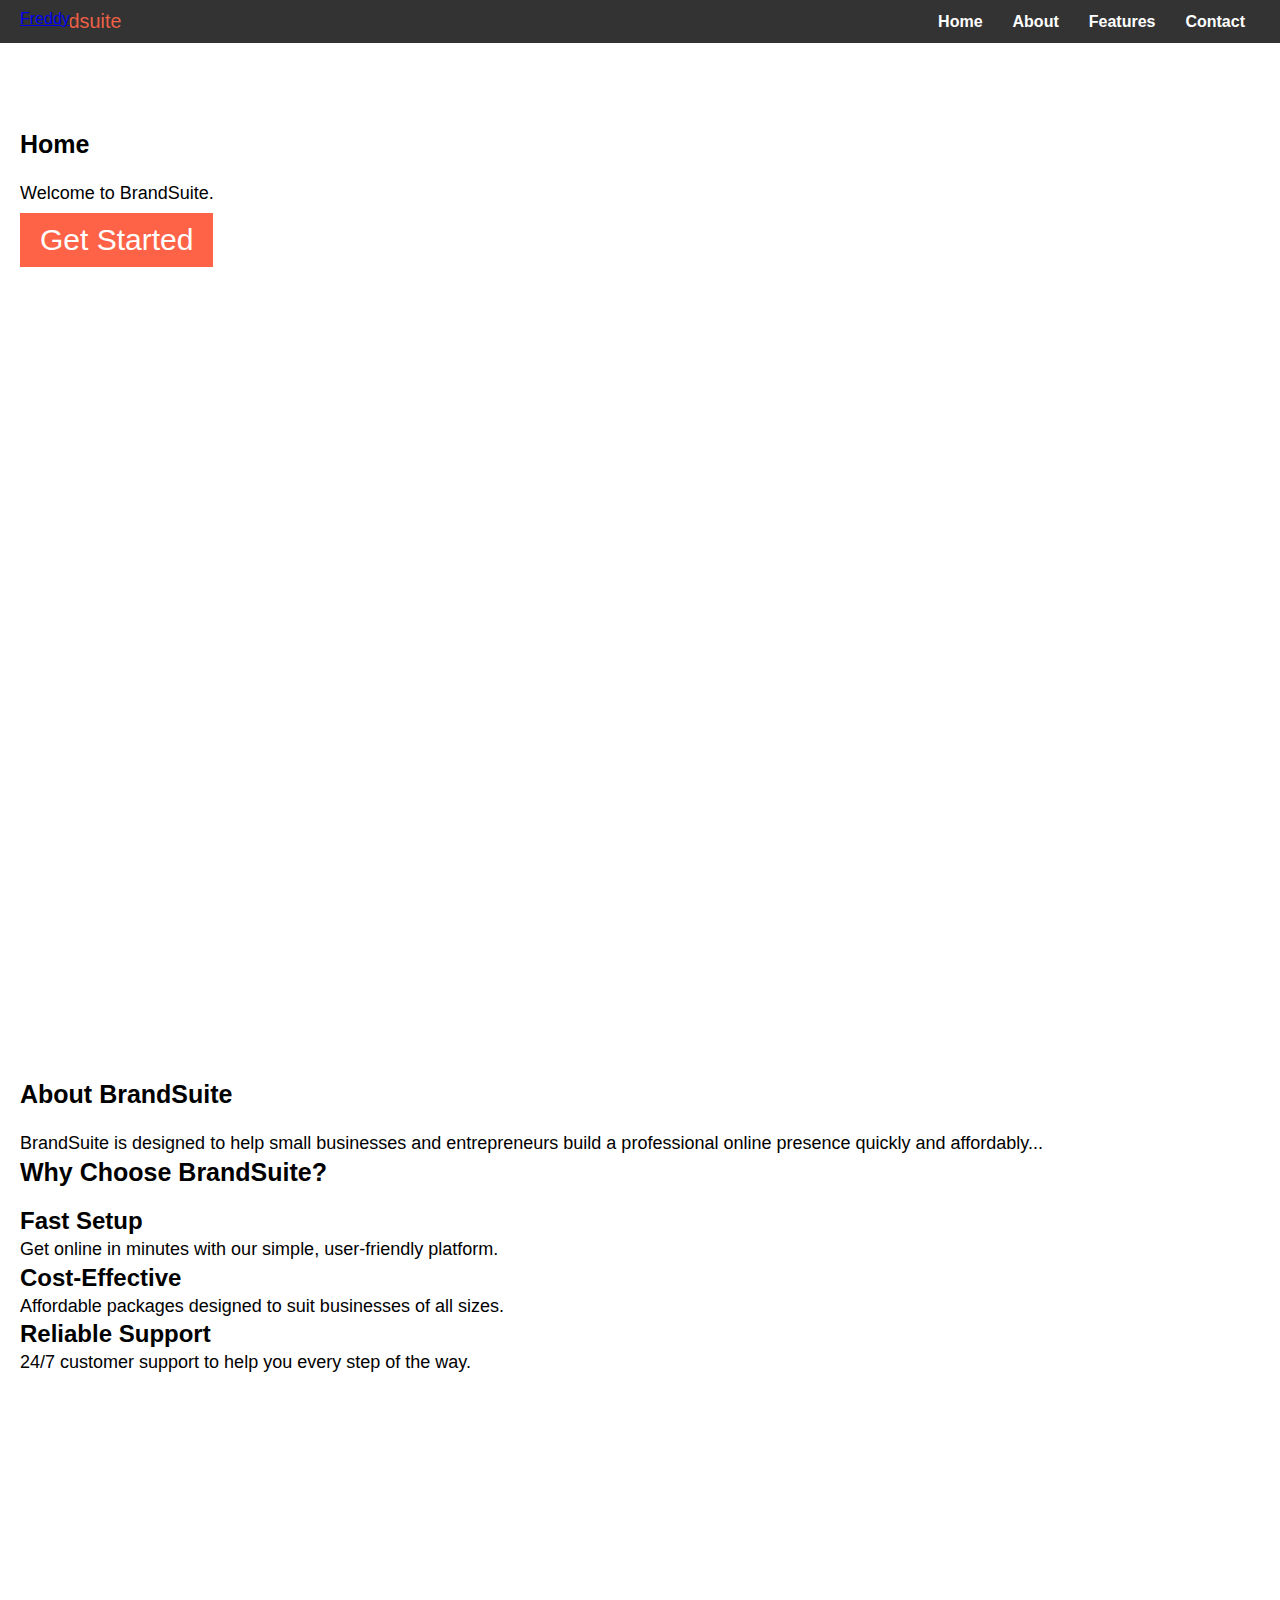
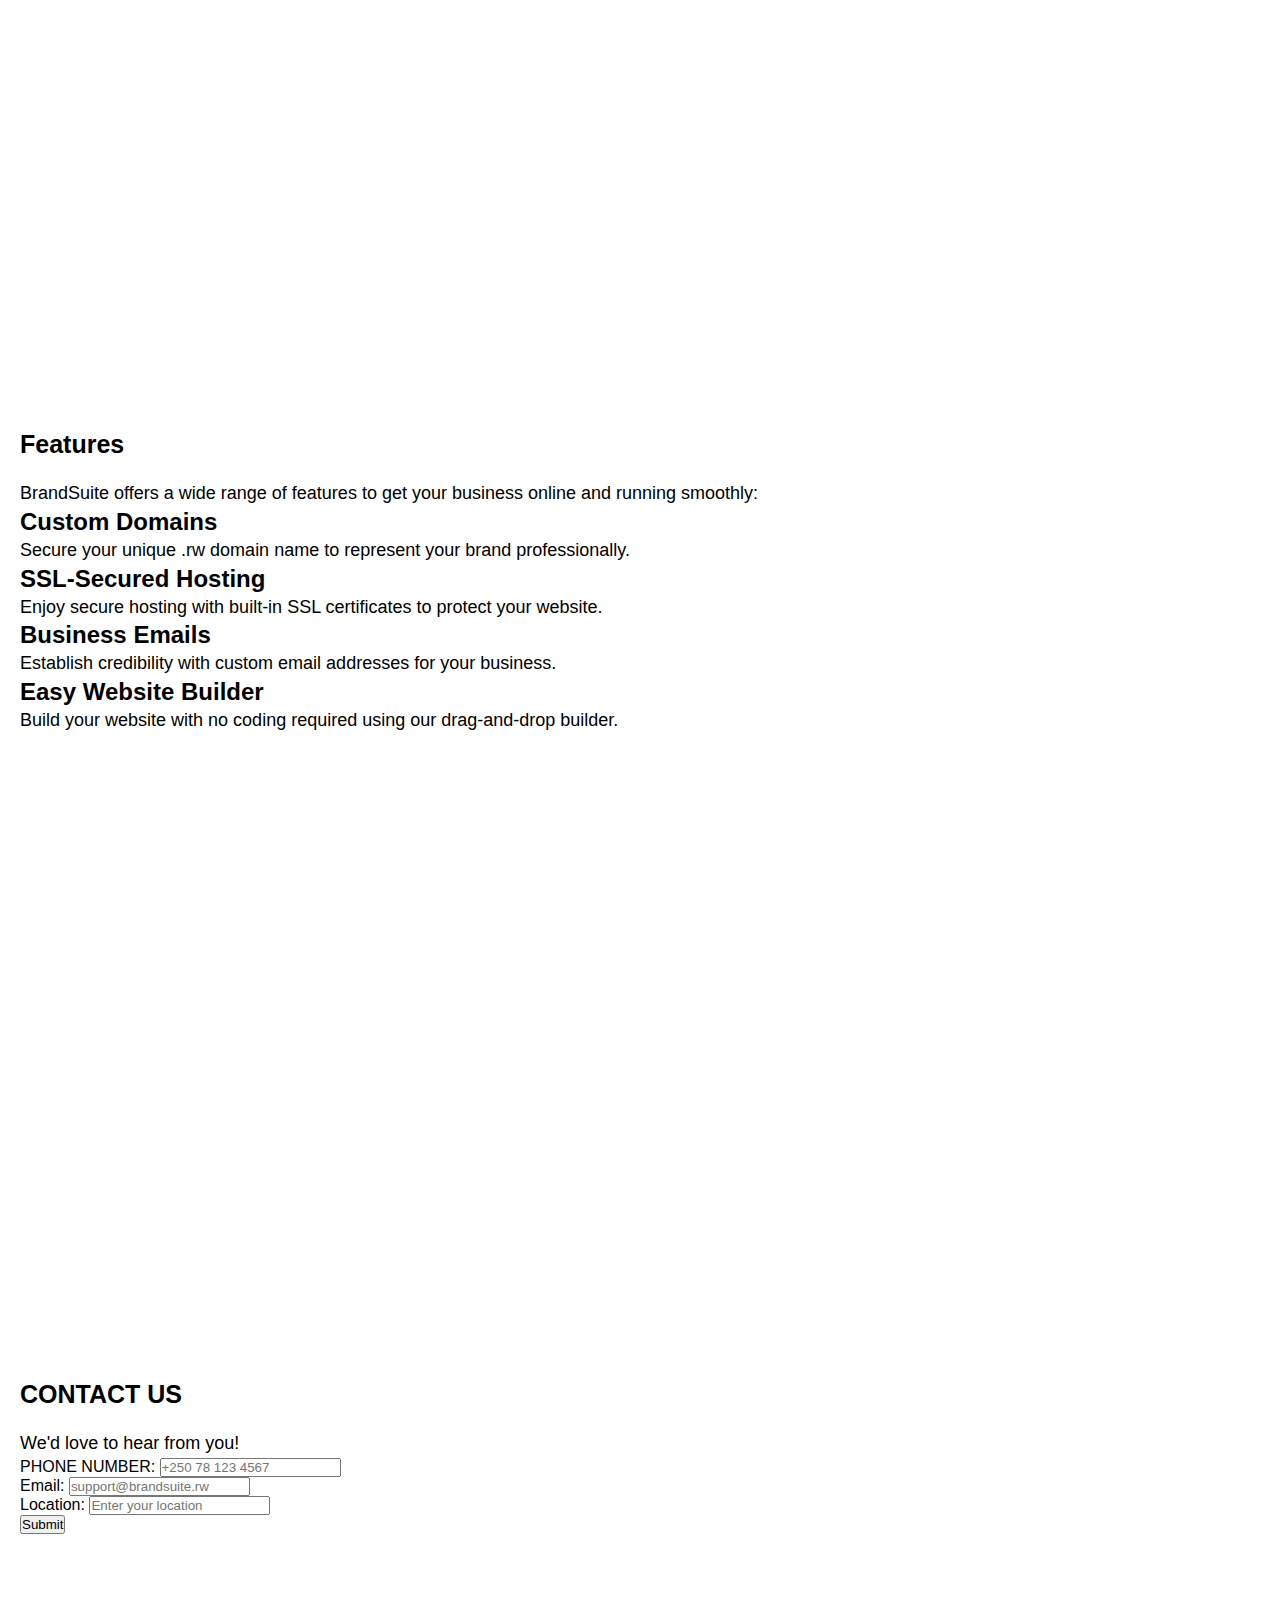
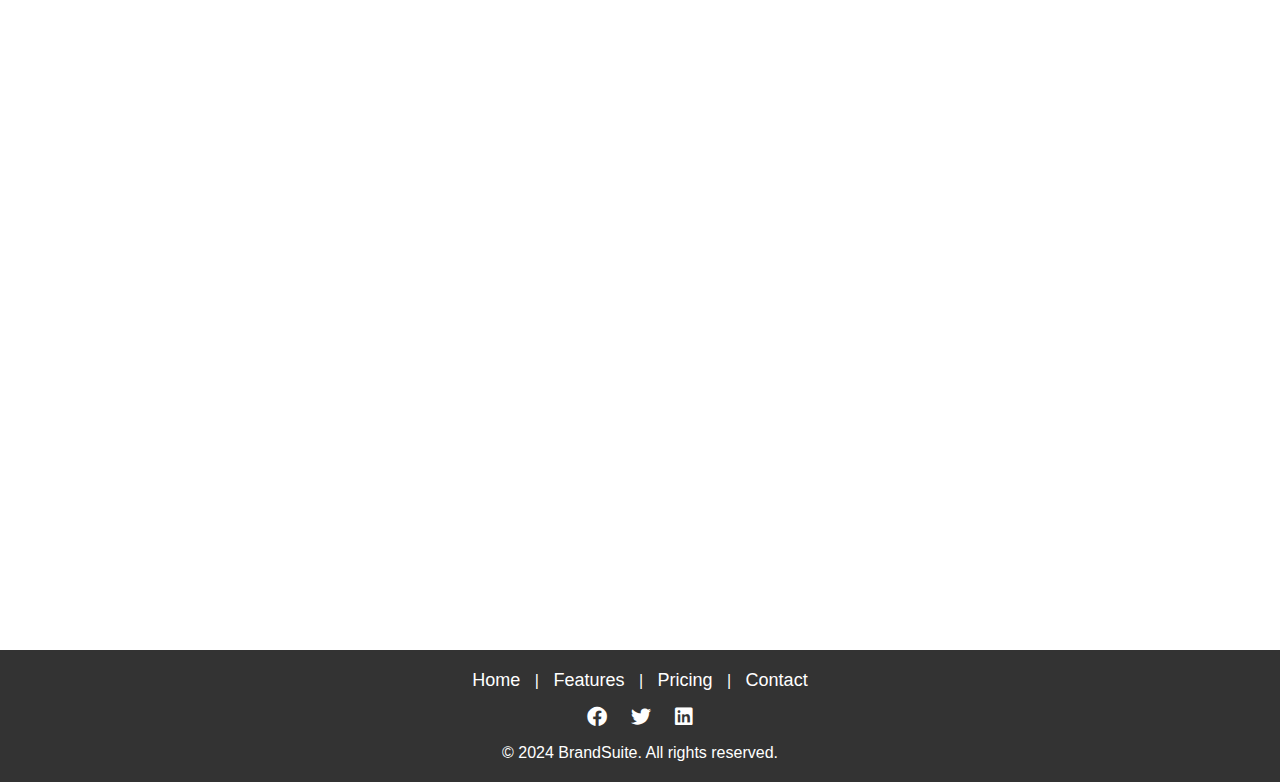
==== Brandsuit/index.html @ 791237d3 "day 4 CSS styling for Features, Contact, and Footer sections" ====
<!DOCTYPE html>
<html lang="en">
<head>
    <meta charset="UTF-8">
    <meta name="viewport" content="width=device-width, initial-scale=1.0">
    <title>Responsive Navbar</title>
    <link rel="stylesheet" href="style.css">
    <!-- Link to Font Awesome for icons -->
    <link rel="stylesheet" href="https://cdnjs.cloudflare.com/ajax/libs/font-awesome/6.0.0/css/all.min.css">
    <style>
        /* Basic reset */
        * {
            margin: 0;
            padding: 0;
            box-sizing: border-box;
        }
        body {
            font-family: Arial, sans-serif;
        }
        
        /* Navbar Styles */
        nav {
            background-color: #333;
            color: white;
            position: fixed;
            width: 100%;
            top: 0;
            left: 0;
            display: flex;
            justify-content: space-between;
            padding: 10px 20px;
            z-index: 1000;
        }
        nav ul {
            list-style: none;
            display: flex;
            align-items: center;
        }
        nav ul li {
            margin: 0 15px;
        }
        nav ul li a {
            color: white;
            text-decoration: none;
            font-weight: bold;
            transition: color 0.3s ease;
        }
        nav ul li a:hover {
            color: #ff6347;
        }
        /* Mobile menu button */
        .menu-button {
            display: none;
        }
        marquee {
            color: #ff6347;
            font-size: 20px;
        }

        /* CTA Button */
        .cta-button {
            padding: 10px 20px;
            background-color: #ff6347;
            color: white;
            border: none;
            cursor: pointer;
            font-size: 30px;
            margin-top: 5px;
        }

        /* Sections Styling */
        section {
            padding: 80px 20px;
            min-height: 100vh;
            margin-top: 50px;
        }
        section h1 {
            font-size: 25px;
            margin-bottom: 20px;
        }
        section p {
            font-size: 18px;
            line-height: 1.6;
        }

        /* Footer Styling */
        footer {
            background-color: #333;
            color: white;
            text-align: center;
            padding: 20px;
            margin-top: 50px;
        }
        footer .footer-links {
            margin-bottom: 15px;
        }
        footer .footer-links a {
            color: white;
            margin: 0 10px;
            text-decoration: none;
            font-size: 18px;
        }
        footer .footer-links a:hover {
            color: #ff6347;
        }
        footer .social-media {
            margin-bottom: 15px;
        }
        footer .social-media a {
            color: white;
            margin: 0 10px;
            font-size: 20px;
        }
        footer .social-media a:hover {
            color: #ff6347;
        }
        footer .copyright {
            font-size: 16px;
        }

        /* Responsive Styles */
        @media (max-width: 768px) {
            nav ul {
                flex-direction: column;
                display: none;
                background-color: #333;
                position: absolute;
                top: 50px;
                right: 0;
                width: 100%;
                text-align: center;
            }
            nav ul.show {
                display: flex;
            }
            nav ul li {
                margin: 10px 0;
            }
            .menu-button {
                display: block;
                cursor: pointer;
            }
        }
    </style>
</head>
<body>

    <nav>
        <div class="brand">
            <a href="#">Freddy</a>
        </div>
        <marquee direction="right"> KITECH brandsuite</marquee>
        <ul id="navbar">
            <li><a href="#home">Home</a></li>
            <li><a href="#about">About</a></li>
            <li><a href="#Features">Features</a></li>
            <li><a href="#contact">Contact</a></li>
        </ul>
        <div class="menu-button" onclick="toggleMenu()">
            <svg xmlns="http://www.w3.org/2000/svg" height="26px" viewBox="0 -960 960 960" width="26px" fill="#5f6368"><path d="M120-240v-80h720v80H120Zm0-200v-80h720v80H120Zm0-200v-80h720v80H120Z"/></svg>
        </div>
    </nav>

    <!-- Section Content -->
    <section id="home">
        <h1>Home</h1>
        <p>Welcome to BrandSuite.</p>
        <button class="cta-button">Get Started</button>
    </section>

    <section id="about">
        <h1>About BrandSuite</h1>
        <p>BrandSuite is designed to help small businesses and entrepreneurs build a professional online presence quickly and affordably...</p>
        <h1>Why Choose BrandSuite?</h1>  
        <h2>Fast Setup</h2>
        <p>Get online in minutes with our simple, user-friendly platform.</p>
        <h2>Cost-Effective</h2>
        <p>Affordable packages designed to suit businesses of all sizes.</p>
        <h2>Reliable Support</h2>
        <p>24/7 customer support to help you every step of the way.</p>
    </section>

    <section id="Features">
        <h1>Features</h1>
        <p>BrandSuite offers a wide range of features to get your business online and running smoothly:</p>
        <h2>Custom Domains</h2>
        <p>Secure your unique .rw domain name to represent your brand professionally.</p>
        <h2>SSL-Secured Hosting</h2>
        <p>Enjoy secure hosting with built-in SSL certificates to protect your website.</p>
        <h2>Business Emails</h2>
        <p>Establish credibility with custom email addresses for your business.</p>
        <h2>Easy Website Builder</h2>
        <p>Build your website with no coding required using our drag-and-drop builder.</p>
    </section>

    <section id="contact">
        <h1>CONTACT US</h1>
        <P>We'd love to hear from you!</P>
        <form action="#" method="post">
            <div class="form-group">
                <label for="name">PHONE NUMBER:</label>
                <input type="text" id="name" name="name" placeholder="+250 78 123 4567" >
            </div>
            <div class="form-group">
                <label for="email">Email:</label>
                <input type="email" id="email" name="email" placeholder="support@brandsuite.rw">
            </div>
            <div class="form-group">
                <label for="location">Location:</label>
                <input type="text" id="location" name="location" placeholder="Enter your location">
            </div>
            <!-- Add a button for submitting the form -->
            <button type="submit">Submit</button>
        </form>
    
        <!-- Google Maps embedded for better location access -->
        <div class="map-container" style="margin-top: 20px;">
            <iframe
                src="https://www.google.com/maps/embed?pb=!1m18!1m12!1m3!1d997325.8553651234!2d29.570803746194237!3d-1.9402784373636147!2m3!1f0!2f0!3f0!3m2!1i1024!2i768!4f13.1!3m3!1m2!1s0x19dca7441f1bbecb%3A0x6663e73160ad6469!2sRwanda!5e0!3m2!1sen!2srw!4v1696930283298!5m2!1sen!2srw"
                width="600" height="450" style="border:0;" allowfullscreen="" loading="lazy">
            </iframe>
        </div>
    </section>

    <!-- Footer Section -->
    <footer>
        <div class="footer-links">
            <a href="#home">Home</a> | 
            <a href="#Features">Features</a> | 
            <a href="#">Pricing</a> | 
            <a href="#contact">Contact</a>
        </div>
        <div class="social-media">
            <a href="#"><i class="fab fa-facebook"></i></a>
            <a href="#"><i class="fab fa-twitter"></i></a>
            <a href="https://www.linkedin.com/in/rudasingwa-freddy-3254552b8/"><i class="fab fa-linkedin"></i></a>
        </div>
        <div class="copyright">
            © 2024 BrandSuite. All rights reserved.
        </div>
    </footer>

    <script>
        function toggleMenu() {
            const navbar = document.getElementById('navbar');
            navbar.classList.toggle('show');
        }
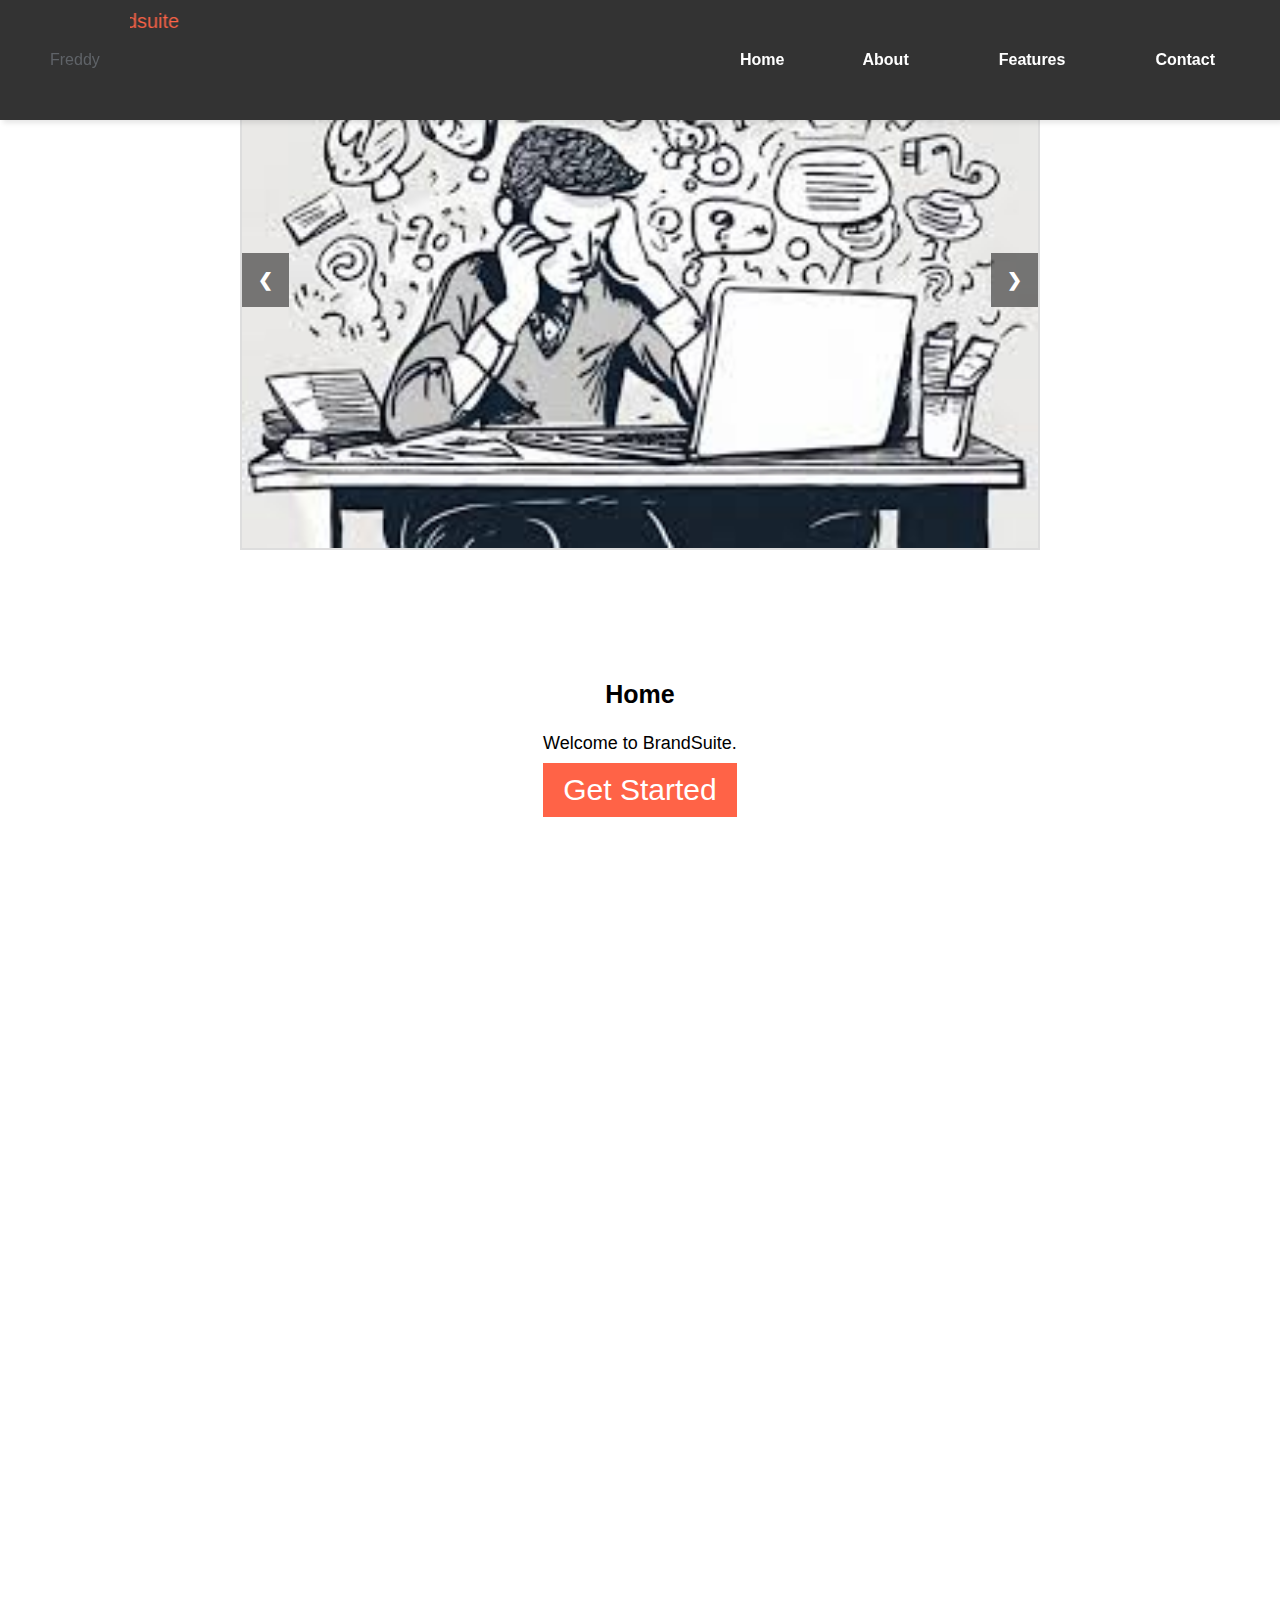
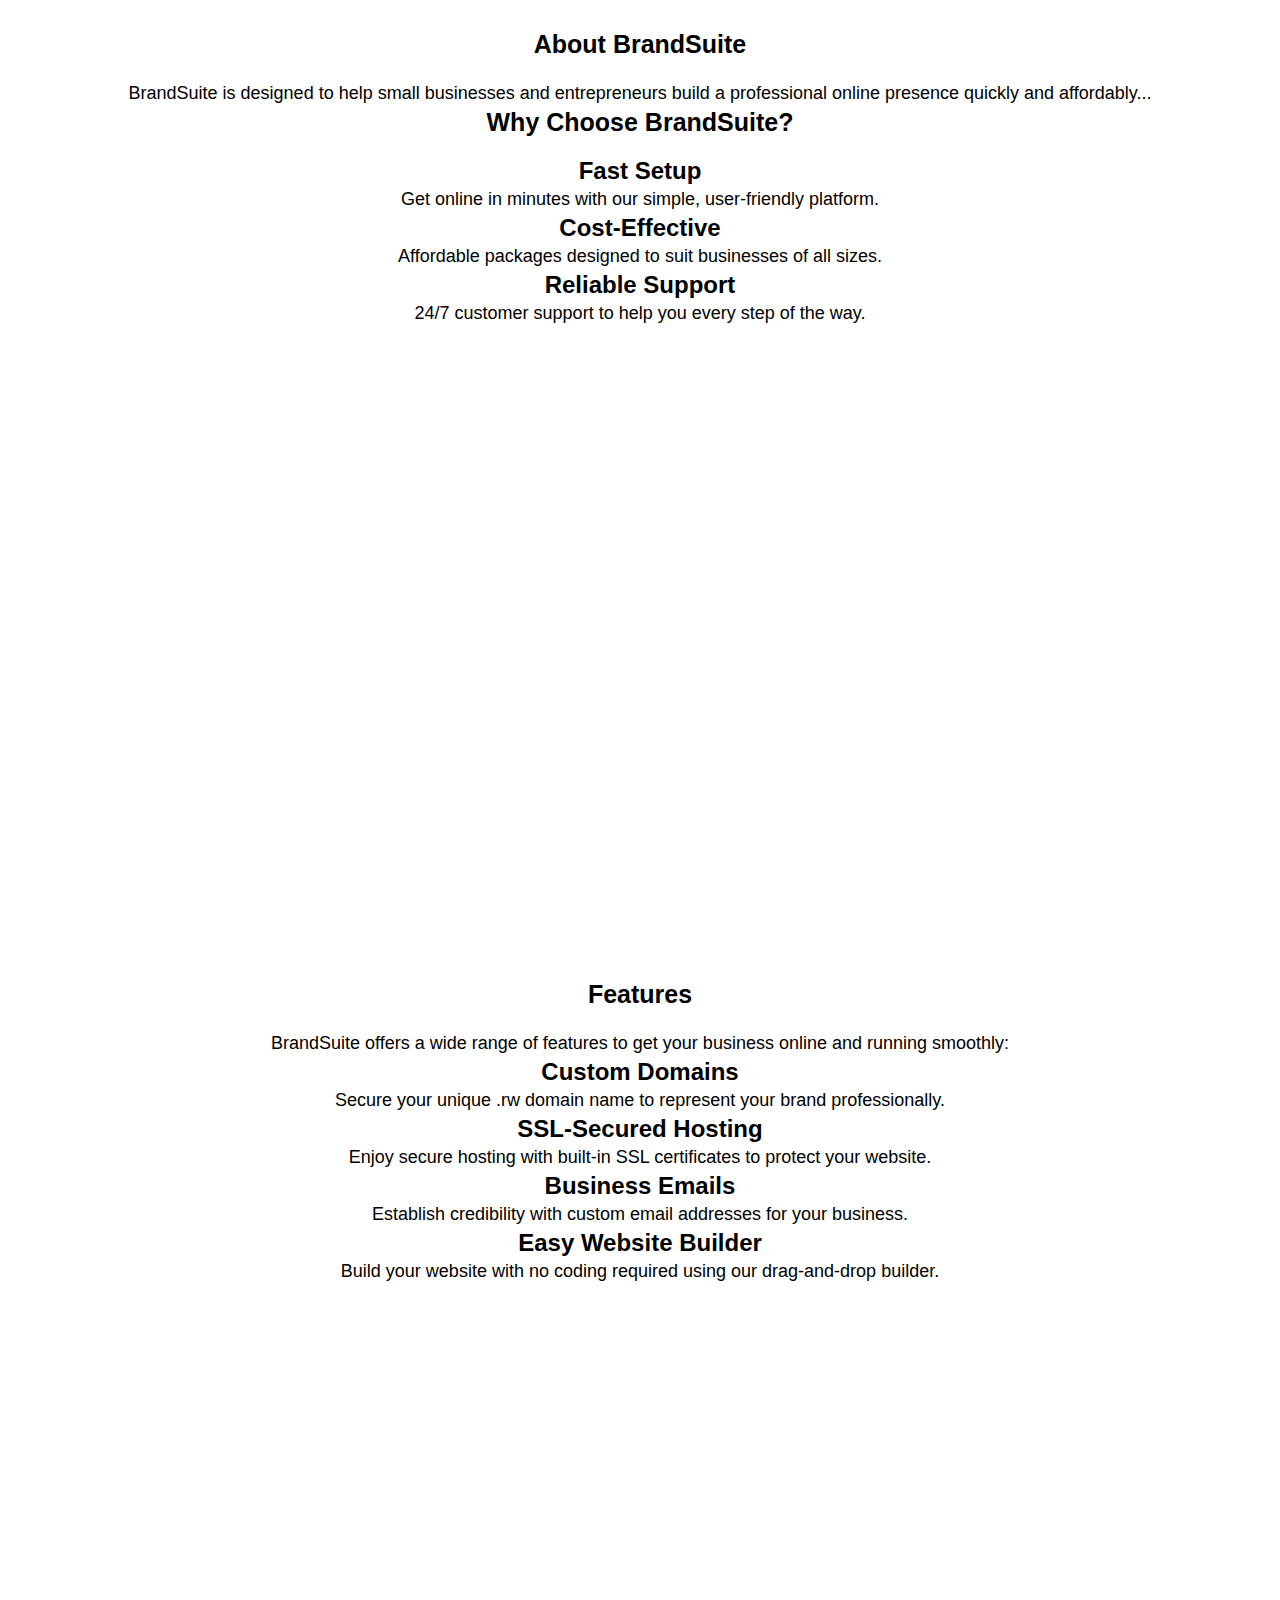
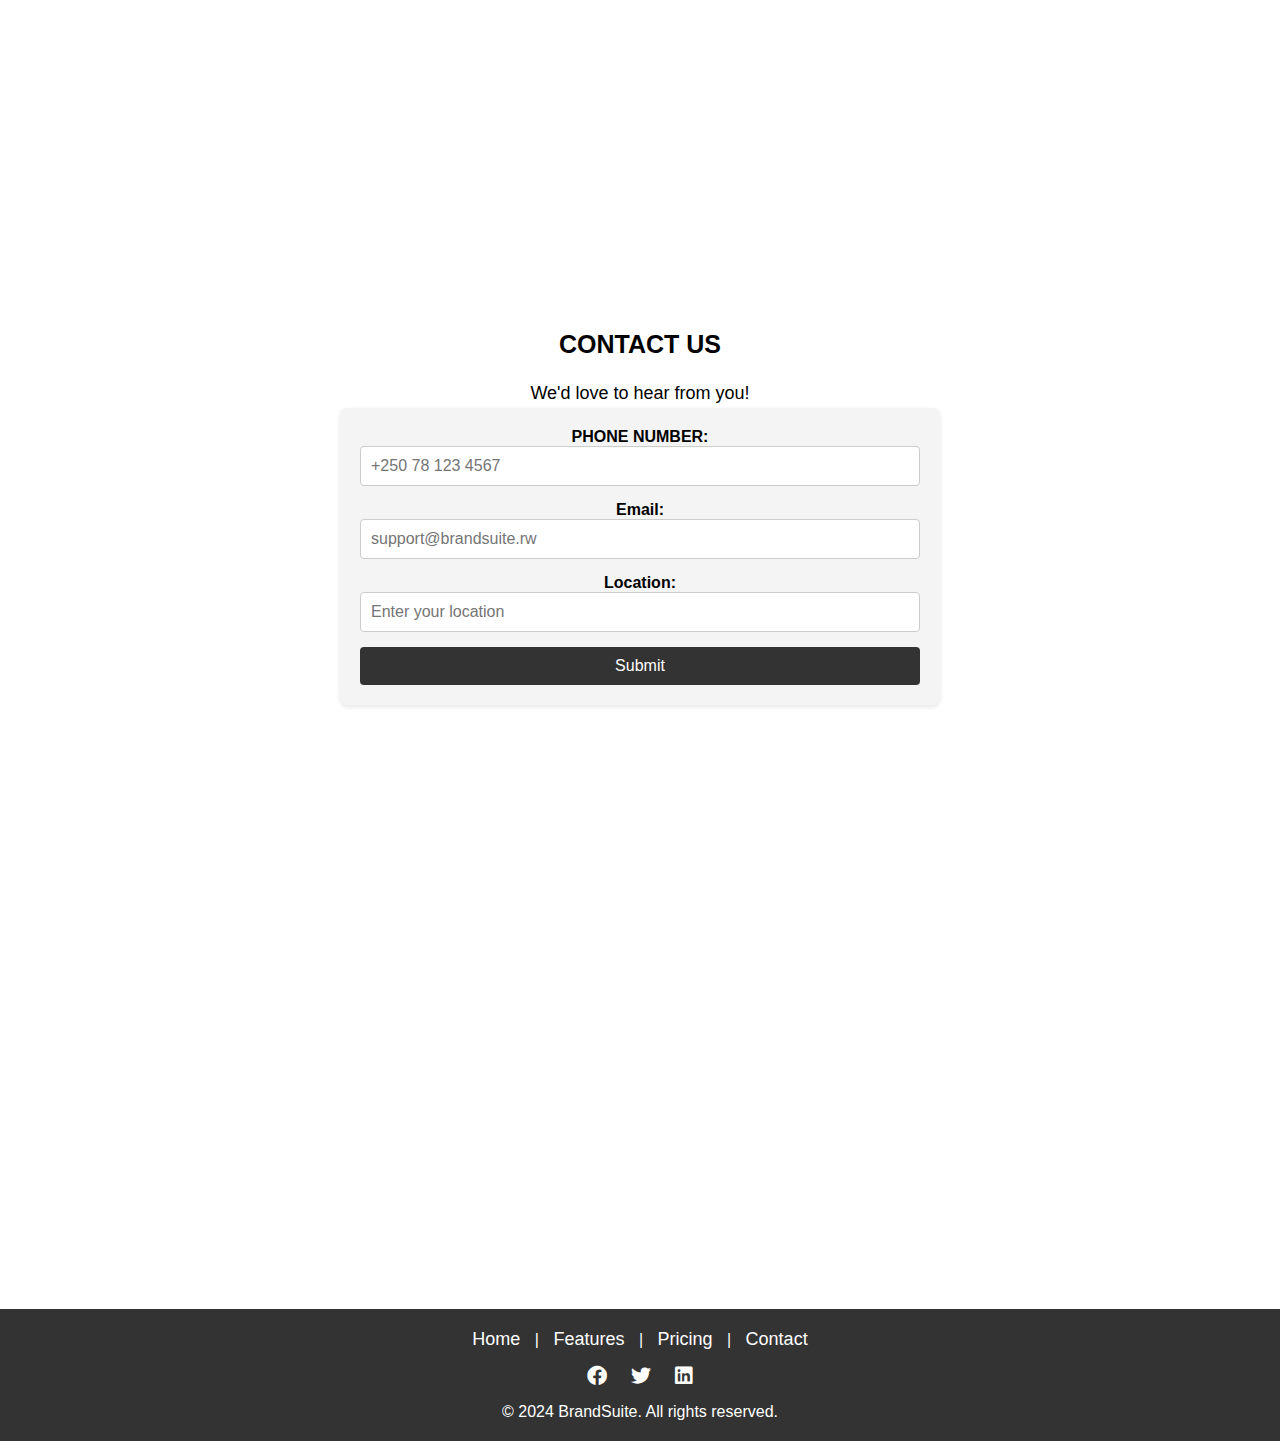
==== commit a9d07f23: "slider Image" ====
--- a/Brandsuit/index.html
+++ b/Brandsuit/index.html
@@ -5,145 +5,32 @@
     <meta name="viewport" content="width=device-width, initial-scale=1.0">
     <title>Responsive Navbar</title>
     <link rel="stylesheet" href="style.css">
-    <!-- Link to Font Awesome for icons -->
     <link rel="stylesheet" href="https://cdnjs.cloudflare.com/ajax/libs/font-awesome/6.0.0/css/all.min.css">
-    <style>
-        /* Basic reset */
-        * {
-            margin: 0;
-            padding: 0;
-            box-sizing: border-box;
-        }
-        body {
-            font-family: Arial, sans-serif;
-        }
-        
-        /* Navbar Styles */
-        nav {
-            background-color: #333;
-            color: white;
-            position: fixed;
-            width: 100%;
-            top: 0;
-            left: 0;
-            display: flex;
-            justify-content: space-between;
-            padding: 10px 20px;
-            z-index: 1000;
-        }
-        nav ul {
-            list-style: none;
-            display: flex;
-            align-items: center;
-        }
-        nav ul li {
-            margin: 0 15px;
-        }
-        nav ul li a {
-            color: white;
-            text-decoration: none;
-            font-weight: bold;
-            transition: color 0.3s ease;
-        }
-        nav ul li a:hover {
-            color: #ff6347;
-        }
-        /* Mobile menu button */
-        .menu-button {
-            display: none;
-        }
-        marquee {
-            color: #ff6347;
-            font-size: 20px;
-        }
 
-        /* CTA Button */
-        .cta-button {
-            padding: 10px 20px;
-            background-color: #ff6347;
-            color: white;
-            border: none;
-            cursor: pointer;
-            font-size: 30px;
-            margin-top: 5px;
-        }
-
-        /* Sections Styling */
-        section {
-            padding: 80px 20px;
-            min-height: 100vh;
-            margin-top: 50px;
-        }
-        section h1 {
-            font-size: 25px;
-            margin-bottom: 20px;
-        }
-        section p {
-            font-size: 18px;
-            line-height: 1.6;
-        }
-
-        /* Footer Styling */
-        footer {
-            background-color: #333;
-            color: white;
-            text-align: center;
-            padding: 20px;
-            margin-top: 50px;
-        }
-        footer .footer-links {
-            margin-bottom: 15px;
-        }
-        footer .footer-links a {
-            color: white;
-            margin: 0 10px;
-            text-decoration: none;
-            font-size: 18px;
-        }
-        footer .footer-links a:hover {
-            color: #ff6347;
-        }
-        footer .social-media {
-            margin-bottom: 15px;
-        }
-        footer .social-media a {
-            color: white;
-            margin: 0 10px;
-            font-size: 20px;
-        }
-        footer .social-media a:hover {
-            color: #ff6347;
-        }
-        footer .copyright {
-            font-size: 16px;
-        }
-
-        /* Responsive Styles */
-        @media (max-width: 768px) {
-            nav ul {
-                flex-direction: column;
-                display: none;
-                background-color: #333;
-                position: absolute;
-                top: 50px;
-                right: 0;
-                width: 100%;
-                text-align: center;
-            }
-            nav ul.show {
-                display: flex;
-            }
-            nav ul li {
-                margin: 10px 0;
-            }
-            .menu-button {
-                display: block;
-                cursor: pointer;
-            }
-        }
-    </style>
 </head>
 <body>
+    <div class="slider">
+        <div class="slides">
+            <!-- Slide 1 -->
+            <div class="slide">
+                <img src="3.jpg.jfif" alt="Image 1">
+            </div>
+            <!-- Slide 2 -->
+            <div class="slide">
+                <img src="2.jpg.jpg" alt="Image 2">
+            </div>
+            <!-- Slide 3 -->
+            <div class="slide">
+                <img src="5.jpg.png" alt="Image 3">
+            </div>
+        </div>
+    
+        <!-- Navigation buttons -->
+        <a class="prev" onclick="moveSlide(-1)">&#10094;</a>
+        <a class="next" onclick="moveSlide(1)">&#10095;</a>
+    
+    </div>
+    
 
     <nav>
         <div class="brand">
@@ -238,10 +125,14 @@
         <div class="copyright">
             © 2024 BrandSuite. All rights reserved.
         </div>
-    </footer>
-
+         <!-- JavaScript for toggling the menu -->
     <script>
         function toggleMenu() {
-            const navbar = document.getElementById('navbar');
-            navbar.classList.toggle('show');
-        }+            var navbar = document.getElementById('navbar');
+            navbar.classList.toggle('active');
+        }
+    </script>
+    <script src="script.js"></script>
+    </footer>
+    </body>
+    </html>
--- a/Brandsuit/style.css
+++ b/Brandsuit/style.css
@@ -0,0 +1,482 @@
+*{
+    margin: 0;
+    padding: 0;
+}
+body{
+    min-height: 100vh;
+    background-image: url(1.jpg);
+    background-size: cover;
+    background-repeat: no-repeat;
+    background-position: center;
+    font-family: 'Segoe UI', Tahoma, Geneva, Verdana, sans-serif;
+    cta-button {
+        background-color: #28a745;
+        color: white;
+        padding: 15px 30px;
+        font-size: 18px;
+        border: none;
+        border-radius: 15px;
+        cursor: pointer;
+        transition: background-color 0.3s ease;
+      }
+  
+      .cta-button:hover {
+        background-color: #218838;
+      }
+}
+nav{
+    background-color: white;
+    box-shadow: 3px 3px 5px rgba(0, 0, 0, 0.1);
+}
+nav ul{
+    width: 100%;
+    list-style: none;
+    display: flex;
+    justify-content: flex-end;
+    align-items: center;
+}
+nav li{
+     height: 100px;
+}
+nav a{
+    height: 100px;
+    padding: 0 30px;
+    text-decoration: none;
+    display: flex;
+    align-items: center;
+    color: black;
+}
+nav a:hover{
+    background-color: gold;
+}
+nav li:first-child{
+    margin-right: auto;
+}
+sidebar{
+    position: fixed;
+    top: 0;
+    right: 0;
+    height: 100vh;
+    width: 250px;
+    z-index: 999;
+    background-color: rgb(255, 255, 255, 0.2);
+    backdrop-filter: blur(10px);
+
+    box-shadow: -10px 0 10px rgba(0, 0, 0, 0.1);
+    display: none;
+    flex-direction: column;
+    align-items: flex-start;
+    justify-content: flex-start;
+}
+.sidebar li{
+    width: 100%;
+}
+.sidebar a{
+    width: 100%;
+}
+.menu-button{
+    display: none;
+}
+@media(max-width: 800px){
+    .hideOnMobile{
+        display: none;
+    }
+    .menu-button{
+        display: block;
+    }
+}
+@media(max-width: 400px){
+    .sidebar{
+        width: 100%;
+    }
+}
+body {
+    font-family: Arial, sans-serif;
+    margin: 0;
+    padding: 0;
+    min-height: 100vh;
+    display: flex;
+    flex-direction: column;
+}
+
+nav {
+    background-color: #f8f9fa;
+    padding: 10px;
+}
+
+.sidebar {
+    display: none;
+    flex-direction: column;
+    list-style: none;
+    padding: 0;
+    margin: 0;
+    background-color: #333;
+    position: absolute;
+    width: 200px;
+    top: 0;
+    left: 0;
+    height: 100vh;
+    z-index: 1000;
+}
+
+.sidebar li {
+    padding: 10px;
+}
+
+.sidebar a {
+    color: white;
+    text-decoration: none;
+}
+
+nav ul {
+    list-style: none;
+    padding: 0;
+    display: flex;
+    justify-content: space-between;
+    align-items: center;
+}
+
+nav ul li {
+    margin: 0 10px;
+}
+
+nav a {
+    text-decoration: none;
+    color: #5f6368;
+}
+
+.hideOnMobile {
+    display: block;
+}
+
+.menu-button {
+    display: none;
+}
+.sidebar {
+    display: flex;
+}
+/* style.css */
+
+/* Reset styles for form */
+form {
+display: flex;
+flex-direction: column;
+max-width: 600px;
+margin: 0 auto;
+padding: 20px;
+background-color: #f4f4f4;
+border-radius: 8px;
+box-shadow: 0 2px 5px rgba(0, 0, 0, 0.1);
+}
+
+.form-group {
+margin-bottom: 15px;
+}
+
+.form-group label {
+margin-bottom: 5px;
+font-weight: bold;
+}
+
+.form-group input,
+.form-group textarea {
+width: 100%;
+padding: 10px;
+border: 1px solid #ccc;
+border-radius: 4px;
+font-size: 16px;
+}
+
+button[type="submit"] {
+padding: 10px 15px;
+background-color: #333;
+color: #fff;
+border: none;
+border-radius: 4px;
+cursor: pointer;
+font-size: 16px;
+transition: background-color 0.3s;
+}
+
+button[type="submit"]:hover {
+background-color: #575757;
+}
+
+/* Additional styling for sections */
+section {
+padding: 80px 20px;
+margin-top: 60px;
+text-align: center;
+}
+/* style.css */
+
+/* Tabs container */
+.tabs {
+display: flex;
+justify-content: center;
+margin-bottom: 20px;
+}
+
+/* Tab buttons */
+.tab-button {
+padding: 10px 20px;
+border: 1px solid #ccc;
+border-radius: 4px;
+background-color: #f4f4f4;
+color: #333;
+cursor: pointer;
+font-size: 16px;
+transition: background-color 0.3s, color 0.3s;
+margin: 0 5px;
+}
+
+.tab-button.active {
+background-color: #333;
+color: #fff;
+}
+
+.tab-button:hover {
+background-color: #ddd;
+}
+
+/* Tab content */
+.tab-content {
+display: flex;
+flex-direction: column;
+align-items: center;
+}
+
+/* Tab panels */
+.tab-panel {
+display: none;
+text-align: center;
+}
+
+.tab-panel.active {
+display: block;
+}
+        
+        /* Basic reset */
+        * {
+            margin: 0;
+            padding: 0;
+            box-sizing: border-box;
+        }
+        body {
+            font-family: Arial, sans-serif;
+        }
+        
+        /* Navbar Styles */
+        nav {
+            background-color: #333;
+            color: white;
+            position: fixed;
+            width: 100%;
+            top: 0;
+            left: 0;
+            display: flex;
+            justify-content: space-between;
+            padding: 10px 20px;
+            z-index: 1000;
+        }
+        nav ul {
+            list-style: none;
+            display: flex;
+            align-items: center;
+        }
+        nav ul li {
+            margin: 0 15px;
+        }
+        nav ul li a {
+            color: white;
+            text-decoration: none;
+            font-weight: bold;
+            transition: color 0.3s ease;
+        }
+        nav ul li a:hover {
+            color: #ff6347;
+        }
+        /* Mobile menu button */
+        .menu-button {
+            display: none;
+        }
+        marquee {
+            color: #ff6347;
+            font-size: 20px;
+        }
+
+        /* CTA Button */
+        .cta-button {
+            padding: 10px 20px;
+            background-color: #ff6347;
+            color: white;
+            border: none;
+            cursor: pointer;
+            font-size: 30px;
+            margin-top: 5px;
+        }
+
+        /* Sections Styling */
+        section {
+            padding: 80px 20px;
+            min-height: 100vh;
+            margin-top: 50px;
+        }
+        section h1 {
+            font-size: 25px;
+            margin-bottom: 20px;
+        }
+        section p {
+            font-size: 18px;
+            line-height: 1.6;
+        }
+
+        /* Footer Styling */
+        footer {
+            background-color: #333;
+            color: white;
+            text-align: center;
+            padding: 20px;
+            margin-top: 50px;
+        }
+        footer .footer-links {
+            margin-bottom: 15px;
+        }
+        footer .footer-links a {
+            color: white;
+            margin: 0 10px;
+            text-decoration: none;
+            font-size: 18px;
+        }
+        footer .footer-links a:hover {
+            color: #ff6347;
+        }
+        footer .social-media {
+            margin-bottom: 15px;
+        }
+        footer .social-media a {
+            color: white;
+            margin: 0 10px;
+            font-size: 20px;
+        }
+        footer .social-media a:hover {
+            color: #ff6347;
+        }
+        footer .copyright {
+            font-size: 16px;
+        }
+
+        /* Responsive Styles */
+        @media (max-width: 768px) {
+            nav ul {
+                flex-direction: column;
+                display: none;
+                background-color: #333;
+                position: absolute;
+                top: 50px;
+                right: 0;
+                width: 100%;
+                text-align: center;
+            }
+            nav ul.show {
+                display: flex;
+            }
+            nav ul li {
+                margin: 10px 0;
+            }
+            .menu-button {
+                display: block;
+                cursor: pointer;
+            }
+        }
+    
+/* Hide menu button on larger screens */
+.menu-button {
+    display: none;
+}
+
+/* Media query for mobile screens */
+@media (max-width: 768px) {
+    /* Initially hide the navigation menu */
+    ul#navbar {
+        display: none;
+        flex-direction: column;
+        position: absolute;
+        top: 60px;
+        right: 0;
+        background-color: #333;
+        width: 100%;
+        padding: 10px 0;
+    }
+
+    /* Show the mobile navigation when 'active' */
+    ul#navbar.active {
+        display: flex;
+    }
+
+    ul#navbar li {
+        margin: 10px 0;
+        text-align: center;
+    }
+
+    /* Show the hamburger menu icon */
+    .menu-button {
+        display: block;
+        cursor: pointer;
+    }
+}
+
+/* General slider container styling */
+.slider {
+    position: relative;
+    width: 100%;
+    max-width: 800px;
+    margin: auto;
+    overflow: hidden;
+    border: 2px solid #ddd;
+}
+
+/* Individual slides */
+.slides {
+    display: flex;
+    transition: transform 0.5s ease-in-out;
+}
+
+.slide {
+    min-width: 100%;
+    box-sizing: border-box;
+}
+
+.slide img {
+    width: 100%;
+    display: block;
+}
+
+/* Navigation buttons (previous/next) */
+.prev, .next {
+    position: absolute;
+    top: 50%;
+    width: auto;
+    padding: 16px;
+    margin-top: -22px;
+    color: white;
+    font-weight: bold;
+    font-size: 18px;
+    cursor: pointer;
+    background-color: rgba(0, 0, 0, 0.5);
+    user-select: none;
+}
+
+.prev {
+    left: 0;
+}
+
+.next {
+    right: 0;
+}
+
+/* Optional: Add a fade-in effect to make transitions smoother */
+.fade {
+    opacity: 0;
+    transition: opacity 0.5s ease-in-out;
+}
